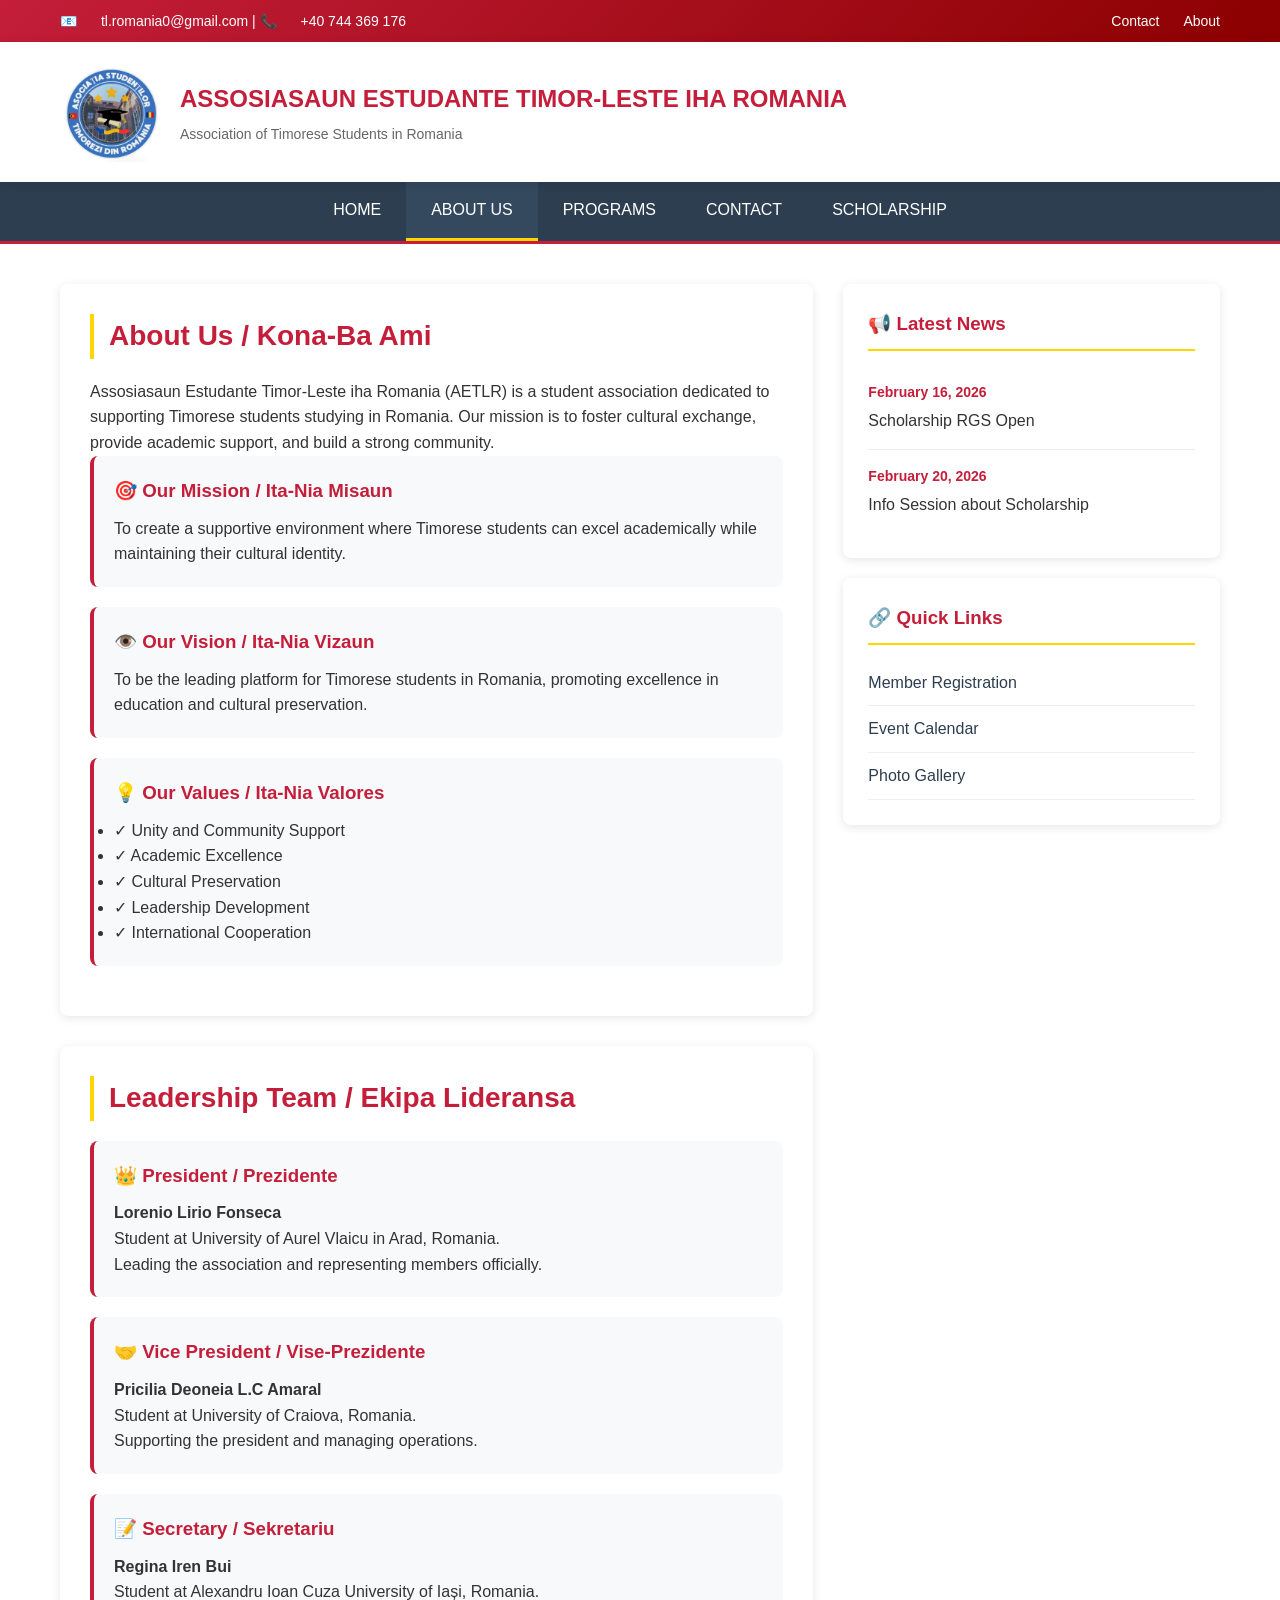
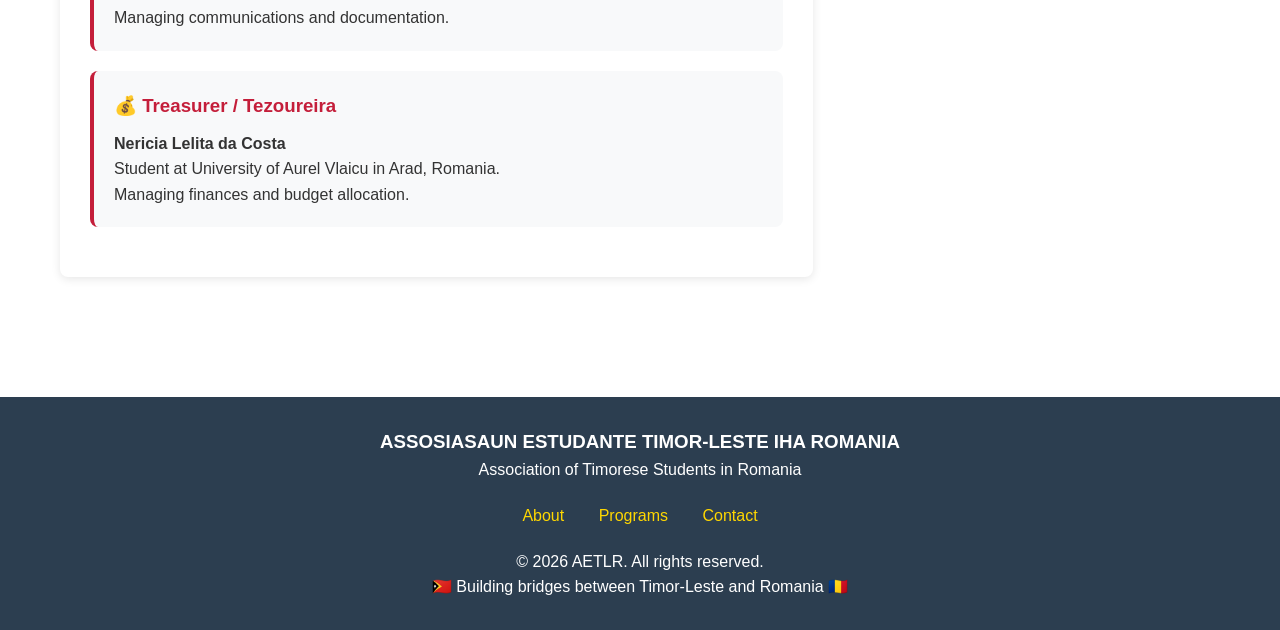
==== about.html @ 6a15924a "Add files via upload" ====
<!DOCTYPE html>
<html lang="en">
<head>
    <meta charset="UTF-8">
    <meta name="viewport" content="width=device-width, initial-scale=1.0">
    <title>About Us - AETLR</title>
    <link rel="stylesheet" href="style.css">
</head>
<body>

    <!-- Top Header Bar -->
    <div class="top-header">
        <div class="container">
            <div>
                📧 <a href="mailto:tl.romania0@gmail.com">tl.romania0@gmail.com</a> |
                📞 <a href="tel:+744369176">+40 744 369 176</a>
            </div>
            <div>
                <a href="contact.html">Contact</a>
                <a href="about.html">About</a>
            </div>
        </div>
    </div>

    <!-- Main Header -->
    <header>
        <div class="header-content">
            <div class="logo-section">
                <img src="Asociatia Studentilor Timorezi Din Romania.jpeg" alt="AETLR Logo" class="logo">
                <div class="title-section">
                    <h1>ASSOSIASAUN ESTUDANTE TIMOR-LESTE IHA ROMANIA</h1>
                
                    <p>Association of Timorese Students in Romania</p>
                </div>
            </div>
        </div>
    </header>

    <!-- Navigation -->
    <nav>
        <div class="nav-container">
            <a href="index.html">HOME</a>
            <a href="about.html" class="active">ABOUT US</a>
            <a href="programs.html">PROGRAMS</a>

            <a href="contact.html">CONTACT</a>
            <a href="scholarship.html">SCHOLARSHIP</a>
        </div>
    </nav>

    <!-- Main Content -->
    <div class="content-grid">
        <div class="main-content">

            <!-- About Section -->
            <section>
                <h2>About Us / Kona-Ba Ami</h2>
                <p>
                    Assosiasaun Estudante Timor-Leste iha Romania (AETLR) is a student association dedicated to supporting Timorese students studying in Romania. Our mission is to foster cultural exchange, provide academic support, and build a strong community.
                </p>

                <div class="card">
                    <h3>🎯 Our Mission / Ita-Nia Misaun</h3>
                    <p>To create a supportive environment where Timorese students can excel academically while maintaining their cultural identity.</p>
                </div>

                <div class="card">
                    <h3>👁️ Our Vision / Ita-Nia Vizaun</h3>
                    <p>To be the leading platform for Timorese students in Romania, promoting excellence in education and cultural preservation.</p>
                </div>

                <div class="card">
                    <h3>💡 Our Values / Ita-Nia Valores</h3>
                    <ul>
                        <li>✓ Unity and Community Support</li>
                        <li>✓ Academic Excellence</li>
                        <li>✓ Cultural Preservation</li>
                        <li>✓ Leadership Development</li>
                        <li>✓ International Cooperation</li>
                    </ul>
                </div>
            </section>

            <!-- Leadership Section -->
            <section>
                <h2>Leadership Team / Ekipa Lideransa</h2>

                <div class="card">
                    <h3>👑 President / Prezidente</h3>
                    <p><strong>Lorenio Lirio Fonseca</strong></p>
                    <p>Student at University of Aurel Vlaicu in Arad, Romania.</p>
                    <p>Leading the association and representing members officially.</p>
                </div>

                <div class="card">
                    <h3>🤝 Vice President / Vise-Prezidente</h3>
                    <p><strong>Pricilia Deoneia L.C Amaral</strong></p>
                    <p>Student at University of Craiova, Romania.</p>
                    <p>Supporting the president and managing operations.</p>
                </div>

                <div class="card">
                    <h3>📝 Secretary / Sekretariu</h3>
                    <p><strong>Regina Iren Bui</strong></p>
                    <p>Student at Alexandru Ioan Cuza University of Iași, Romania.</p>
                    <p>Managing communications and documentation.</p>
                </div>

                <div class="card">
                    <h3>💰 Treasurer / Tezoureira</h3>
                    <p><strong>Nericia Lelita da Costa</strong></p>
                    <p>Student at University of Aurel Vlaicu in Arad, Romania.</p>
                    <p>Managing finances and budget allocation.</p>
                </div>
            </section>

        </div>

        <!-- Sidebar -->
        <aside class="sidebar">
            <div class="sidebar-box">
                <h3>📢 Latest News</h3>
                <div class="news-item">
                    <p class="news-date">February 16, 2026</p>
                    <p>Scholarship RGS Open</p>
                </div>
                <div class="news-item">
                    <p class="news-date">February 20, 2026</p>
                    <p>Info Session about Scholarship</p>
                </div>
            </div>

            <div class="sidebar-box">
                <h3>🔗 Quick Links</h3>
                <ul>
                    <li><a href="#">Member Registration</a></li>
                    <li><a href="events.html">Event Calendar</a></li>
                    <li><a href="gallery.html">Photo Gallery</a></li>
                </ul>
            </div>
        </aside>
    </div>

    <!-- Footer -->
    <footer>
        <h3>ASSOSIASAUN ESTUDANTE TIMOR-LESTE IHA ROMANIA</h3>
        <p>Association of Timorese Students in Romania</p>

        <div class="footer-links">
            <a href="about.html">About</a>
            <a href="programs.html">Programs</a>
            <a href="contact.html">Contact</a>
        </div>

        <p>&copy; 2026 AETLR. All rights reserved.</p>
        <p>🇹🇱 Building bridges between Timor-Leste and Romania 🇷🇴</p>
    </footer>

</body>
</html>
---- style.css ----
* {
    margin: 0;
    padding: 0;
    box-sizing: border-box;
}

body {
    font-family: 'Segoe UI', Tahoma, Geneva, Verdana, sans-serif;
    line-height: 1.6;
    color: #333;
}

/* Top Header Bar */
.top-header {
    background: linear-gradient(135deg, #c41e3a 0%, #8b0000 100%);
    color: white;
    padding: 10px 0;
    font-size: 14px;
}

.top-header .container {
    max-width: 1200px;
    margin: 0 auto;
    padding: 0 20px;
    display: flex;
    justify-content: space-between;
    align-items: center;
}

.top-header a {
    color: white;
    text-decoration: none;
    margin-left: 20px;
}

/* Main Header */
header {
    background: white;
    box-shadow: 0 2px 10px rgba(0,0,0,0.1);
    position: sticky;
    top: 0;
    z-index: 1000;
}

.header-content {
    max-width: 1200px;
    margin: 0 auto;
    padding: 20px;
    display: flex;
    align-items: center;
    justify-content: space-between;
}

.logo-section {
    display: flex;
    align-items: center;
    gap: 20px;
}

.logo {
    width: 100px;
    height: 100px;
    object-fit: contain;
}

.title-section h1 {
    color: #c41e3a;
    font-size: 24px;
    font-weight: bold;
    margin-bottom: 5px;
}

.title-section p {
    color: #666;
    font-size: 14px;
}

/* Navigation */
nav {
    background: #2c3e50;
    border-bottom: 3px solid #c41e3a;
}

.nav-container {
    max-width: 1200px;
    margin: 0 auto;
    display: flex;
    justify-content: center;
}

nav a {
    color: white;
    text-decoration: none;
    padding: 15px 25px;
    display: inline-block;
    transition: all 0.3s;
    border-bottom: 3px solid transparent;
}

nav a:hover,
nav a.active {
    background: #34495e;
    border-bottom: 3px solid #ffd700;
}

/* UPDATED HERO SECTION WITH RO CITY BACKGROUND */
.hero {
    /* Updated path to use your uploaded image */
    /* Added a dark gradient overlay so the white text stays readable */
    background: linear-gradient(rgba(0, 0, 0, 0.6), rgba(0, 0, 0, 0.6)), 
                url('RO City.jpeg') center/cover no-repeat;
    color: white;
    text-align: center;
    padding: 100px 20px; /* Increased padding for a better look */
    background-attachment: fixed; /* Optional: adds a parallax effect */
}

.hero h2 {
    font-size: 42px;
    margin-bottom: 20px;
    text-shadow: 2px 2px 8px rgba(0,0,0,0.7);
}

.hero p {
    font-size: 18px;
    max-width: 800px;
    margin: 0 auto;
    text-shadow: 1px 1px 4px rgba(0,0,0,0.7);
}

/* Container */
.container {
    max-width: 1200px;
    margin: 0 auto;
    padding: 0 20px;
}

/* Main Content Grid */
.content-grid {
    display: grid;
    grid-template-columns: 2fr 1fr;
    gap: 30px;
    padding: 40px 20px;
    max-width: 1200px;
    margin: 0 auto;
}

/* Sections */
section {
    background: white;
    padding: 30px;
    border-radius: 8px;
    box-shadow: 0 2px 10px rgba(0,0,0,0.1);
    margin-bottom: 30px;
}

section h2 {
    color: #c41e3a;
    border-left: 4px solid #ffd700;
    padding-left: 15px;
    margin-bottom: 20px;
    font-size: 28px;
}

section h3 {
    color: #2c3e50;
    margin-top: 20px;
    margin-bottom: 10px;
}

/* Cards */
.card {
    background: #f8f9fa;
    padding: 20px;
    border-radius: 8px;
    margin-bottom: 20px;
    border-left: 4px solid #c41e3a;
    transition: transform 0.3s;
}

.card:hover {
    transform: translateX(5px);
    box-shadow: 0 4px 15px rgba(0,0,0,0.1);
}

.card h3 {
    color: #c41e3a;
    margin-top: 0;
}

/* Sidebar */
.sidebar {
    display: flex;
    flex-direction: column;
    gap: 20px;
}

.sidebar-box {
    background: white;
    padding: 25px;
    border-radius: 8px;
    box-shadow: 0 2px 10px rgba(0,0,0,0.1);
}

.sidebar-box h3 {
    color: #c41e3a;
    margin-bottom: 15px;
    padding-bottom: 10px;
    border-bottom: 2px solid #ffd700;
}

.sidebar-box ul {
    list-style: none;
}

.sidebar-box ul li {
    padding: 10px 0;
    border-bottom: 1px solid #eee;
}

.sidebar-box ul li a {
    color: #2c3e50;
    text-decoration: none;
    transition: color 0.3s;
}

.sidebar-box ul li a:hover {
    color: #c41e3a;
}

/* News/Events Items */
.news-item {
    padding: 15px 0;
    border-bottom: 1px solid #eee;
}

.news-item:last-child {
    border-bottom: none;
}

.news-date {
    color: #c41e3a;
    font-weight: bold;
    font-size: 14px;
    display: block;
    margin-bottom: 5px;
}

/* Footer */
footer {
    background: #2c3e50;
    color: white;
    text-align: center;
    padding: 30px 20px;
    margin-top: 50px;
}

.footer-links {
    margin: 20px 0;
}

.footer-links a {
    color: #ffd700;
    text-decoration: none;
    margin: 0 15px;
}

.footer-links a:hover {
    text-decoration: underline;
}

/* Buttons */
.btn {
    display: inline-block;
    padding: 12px 30px;
    background: #c41e3a;
    color: white;
    text-decoration: none;
    border-radius: 5px;
    transition: background 0.3s;
    margin-top: 15px;
    border: none;
    cursor: pointer;
    font-size: 16px;
}

.btn:hover {
    background: #8b0000;
}

/* Responsive */
@media (max-width: 768px) {
    .header-content {
        flex-direction: column;
        text-align: center;
    }

    .content-grid {
        grid-template-columns: 1fr;
    }

    .hero h2 {
        font-size: 28px;
    }

    .hero p {
        font-size: 16px;
    }
}
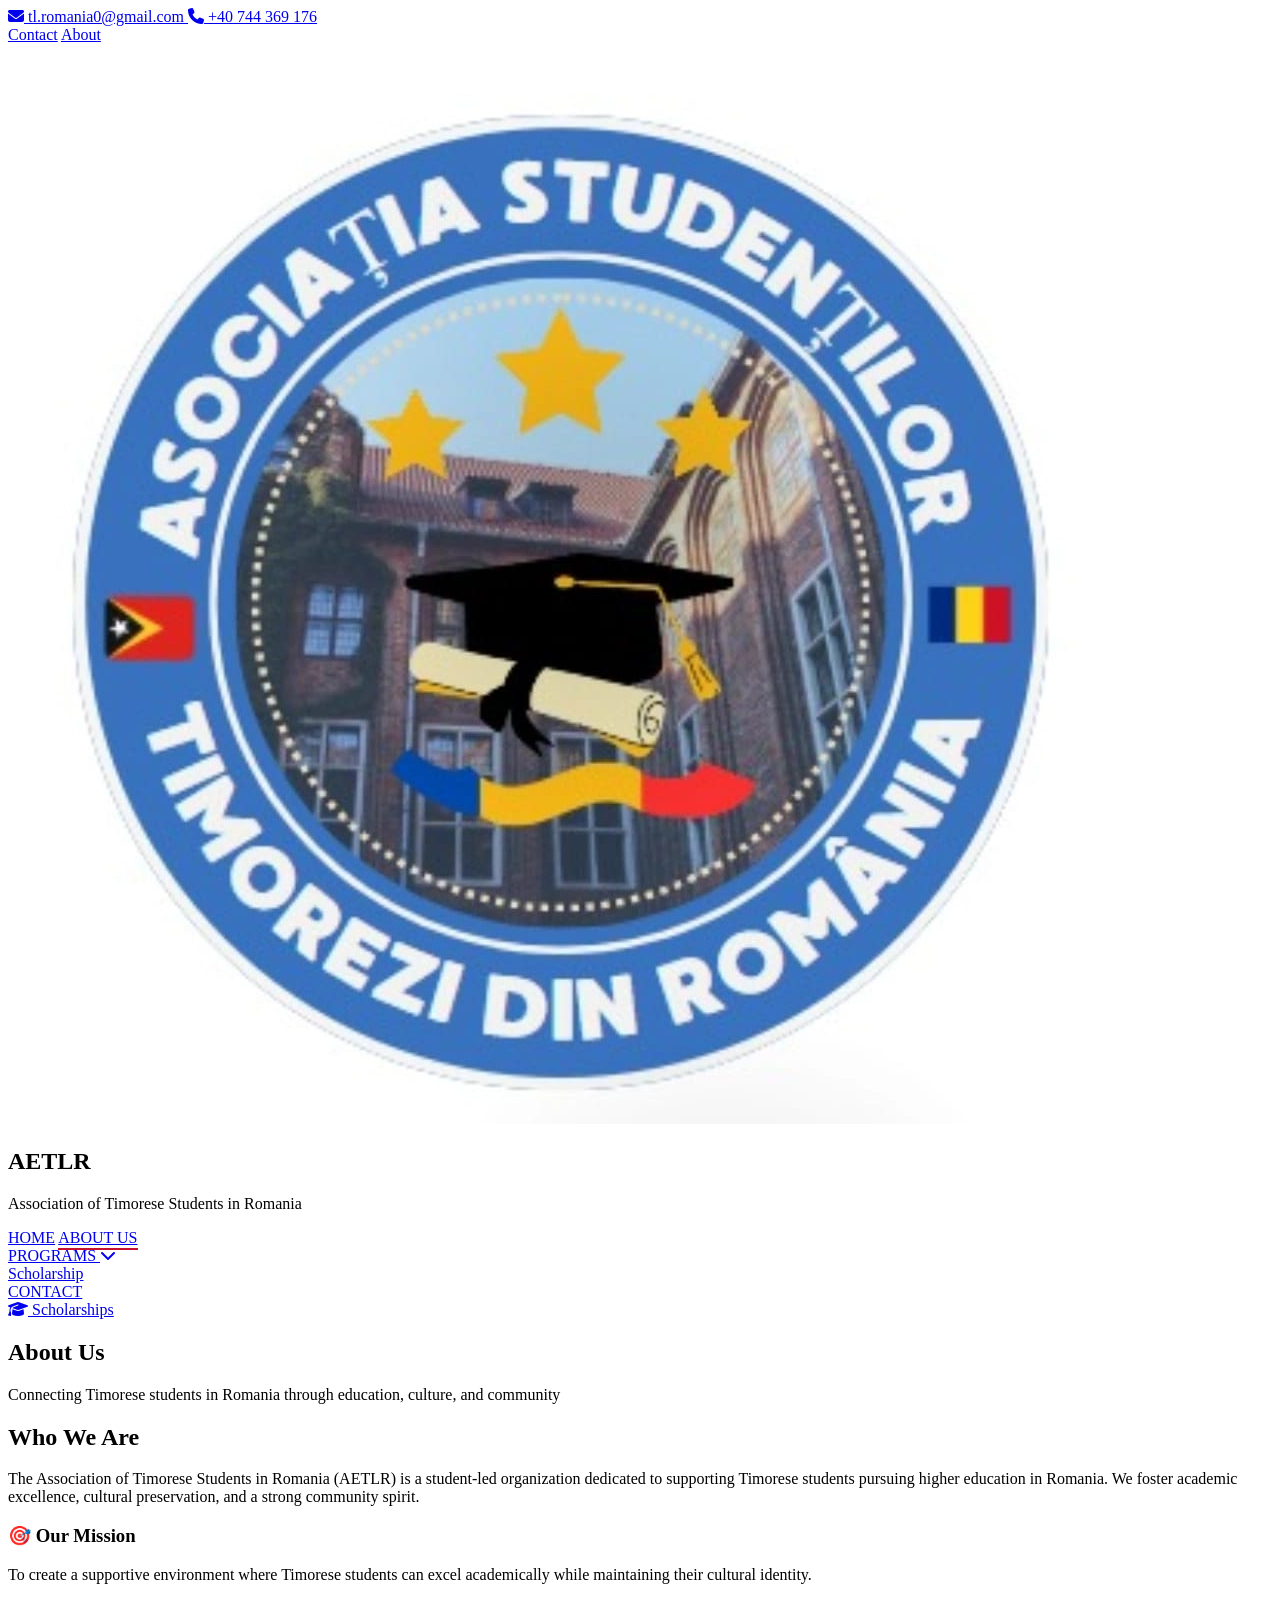
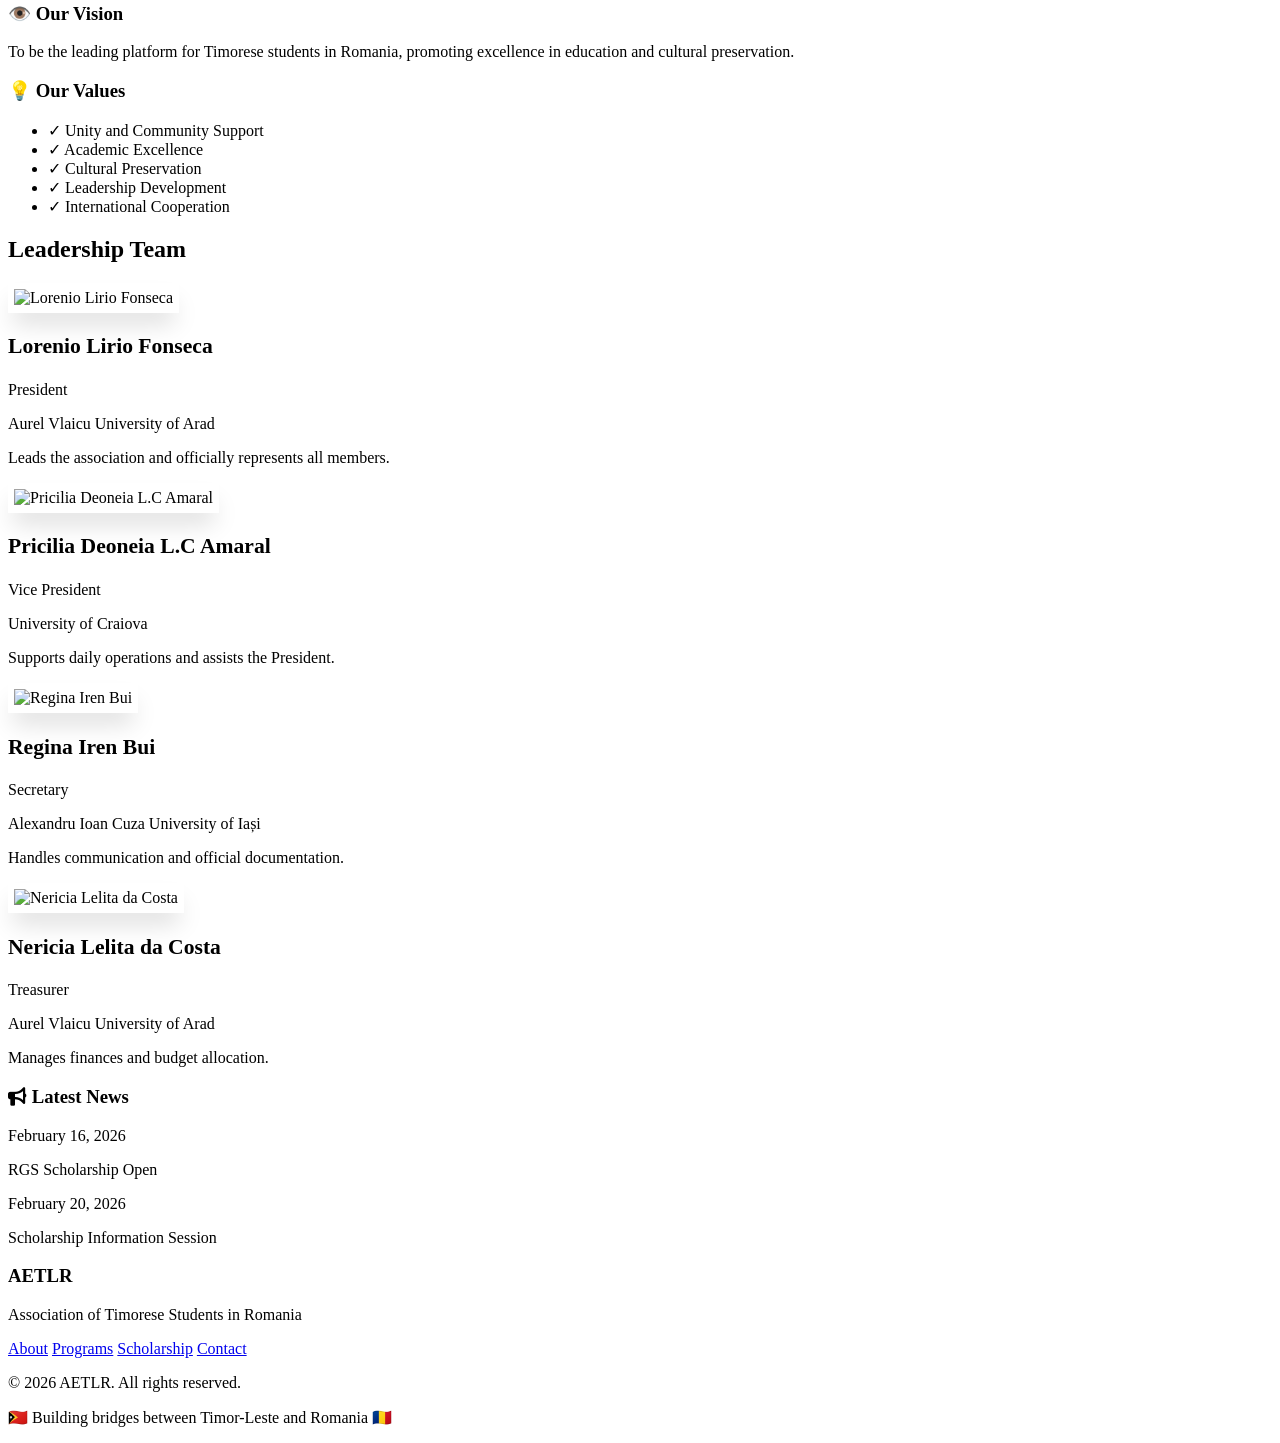
==== commit 9d7accdf: "Update about.html" ====
--- a/about.html
+++ b/about.html
@@ -4,157 +4,327 @@
     <meta charset="UTF-8">
     <meta name="viewport" content="width=device-width, initial-scale=1.0">
     <title>About Us - AETLR</title>
-    <link rel="stylesheet" href="style.css">
+    <meta name="description" content="Learn about the Association of Timorese Students in Romania">
+    <script src="https://cdn.tailwindcss.com"></script>
+    <link rel="stylesheet" href="https://cdnjs.cloudflare.com/ajax/libs/font-awesome/6.6.0/css/all.min.css">
+    <style>
+        :root {
+            --primary: #0A2540;
+            --accent: #C8102E;
+        }
+
+        * {
+            transition: all 0.4s cubic-bezier(0.4, 0, 0.2, 1);
+        }
+
+        /* Custom Cursor */
+        .cursor {
+            position: fixed;
+            width: 24px;
+            height: 24px;
+            border: 2px solid #C8102E;
+            border-radius: 50%;
+            pointer-events: none;
+            z-index: 9999;
+            mix-blend-mode: difference;
+            transform: translate(-50%, -50%);
+            display: none;
+        }
+
+        .cursor-dot {
+            position: fixed;
+            width: 8px;
+            height: 8px;
+            background: #C8102E;
+            border-radius: 50%;
+            pointer-events: none;
+            z-index: 9999;
+            transform: translate(-50%, -50%);
+            display: none;
+        }
+
+        body:hover .cursor,
+        body:hover .cursor-dot {
+            display: block;
+        }
+
+        .nav-link {
+            position: relative;
+        }
+        .nav-link:after {
+            content: '';
+            position: absolute;
+            width: 0;
+            height: 2px;
+            bottom: -4px;
+            left: 0;
+            background: #C8102E;
+            transition: width 0.3s ease;
+        }
+        .nav-link:hover:after,
+        .nav-link.active:after {
+            width: 100%;
+        }
+
+        .leader-card {
+            transition: all 0.4s ease;
+        }
+        .leader-card:hover {
+            transform: translateY(-15px);
+            box-shadow: 0 30px 60px -15px rgb(0 0 0 / 0.15);
+        }
+
+        /* LEADERSHIP TEAM - BIGGER SIZE */
+        .leader-img {
+            width: 200px;
+            height: 200px;
+            object-fit: cover;
+            border: 6px solid #fff;
+            box-shadow: 0 15px 25px -5px rgb(0 0 0 / 0.15);
+        }
+
+        .leader-name {
+            font-size: 1.35rem;
+            font-weight: 700;
+        }
+    </style>
 </head>
-<body>
-
-    <!-- Top Header Bar -->
-    <div class="top-header">
-        <div class="container">
-            <div>
-                📧 <a href="mailto:tl.romania0@gmail.com">tl.romania0@gmail.com</a> |
-                📞 <a href="tel:+744369176">+40 744 369 176</a>
-            </div>
-            <div>
-                <a href="contact.html">Contact</a>
-                <a href="about.html">About</a>
+<body class="bg-gray-50 font-sans text-gray-800 overflow-x-hidden">
+
+    <!-- Custom Cursor -->
+    <div class="cursor"></div>
+    <div class="cursor-dot"></div>
+
+    <!-- Top Header -->
+    <div class="bg-white border-b py-3 text-sm">
+        <div class="max-w-7xl mx-auto px-6 flex justify-between items-center">
+            <div class="flex items-center gap-6">
+                <a href="mailto:tl.romania0@gmail.com" class="flex items-center gap-2 hover:text-red-600">
+                    <i class="fas fa-envelope"></i> tl.romania0@gmail.com
+                </a>
+                <a href="tel:+40744369176" class="flex items-center gap-2 hover:text-red-600">
+                    <i class="fas fa-phone"></i> +40 744 369 176
+                </a>
+            </div>
+            <div class="flex gap-6">
+                <a href="contact.html" class="hover:text-red-600">Contact</a>
+                <a href="about.html" class="text-red-600 font-medium">About</a>
             </div>
         </div>
     </div>
 
-    <!-- Main Header -->
-    <header>
-        <div class="header-content">
-            <div class="logo-section">
-                <img src="Asociatia Studentilor Timorezi Din Romania.jpeg" alt="AETLR Logo" class="logo">
-                <div class="title-section">
-                    <h1>ASSOSIASAUN ESTUDANTE TIMOR-LESTE IHA ROMANIA</h1>
+    <!-- Navbar -->
+    <nav class="bg-white shadow-md sticky top-0 z-50">
+        <div class="max-w-7xl mx-auto px-6 py-5 flex justify-between items-center">
+            <div class="flex items-center gap-4">
+                <img src="Asociatia Studentilor Timorezi Din Romania.jpeg" alt="AETLR Logo" class="w-12 h-12 rounded-xl object-cover">
+                <div>
+                    <h1 class="text-xl font-bold text-gray-900">AETLR</h1>
+                    <p class="text-xs text-gray-500">Association of Timorese Students in Romania</p>
+                </div>
+            </div>
+
+            <div class="hidden md:flex items-center gap-8 text-sm font-medium">
+                <a href="index.html" class="nav-link text-gray-700 hover:text-red-600">HOME</a>
+                <a href="about.html" class="nav-link text-red-600 active">ABOUT US</a>
                 
-                    <p>Association of Timorese Students in Romania</p>
+                <div class="relative group">
+                    <a href="programs.html" class="nav-link text-gray-700 hover:text-red-600 flex items-center gap-1">
+                        PROGRAMS <i class="fas fa-chevron-down text-xs"></i>
+                    </a>
+                    <div class="absolute hidden group-hover:block bg-white shadow-xl rounded-2xl py-3 px-6 w-52 mt-3 z-50">
+                        <a href="scholarship.html" class="block py-2 hover:text-red-600">Scholarship</a>
+                    </div>
                 </div>
-            </div>
-        </div>
-    </header>
-
-    <!-- Navigation -->
-    <nav>
-        <div class="nav-container">
-            <a href="index.html">HOME</a>
-            <a href="about.html" class="active">ABOUT US</a>
-            <a href="programs.html">PROGRAMS</a>
-
-            <a href="contact.html">CONTACT</a>
-            <a href="scholarship.html">SCHOLARSHIP</a>
+
+                <a href="contact.html" class="nav-link text-gray-700 hover:text-red-600">CONTACT</a>
+            </div>
+
+            <a href="scholarship.html" class="bg-red-600 text-white px-6 py-3 rounded-2xl font-semibold flex items-center gap-2 hover:scale-105">
+                <i class="fas fa-graduation-cap"></i> Scholarships
+            </a>
         </div>
     </nav>
 
+    <!-- Hero -->
+    <section class="bg-gradient-to-br from-[#0A2540] to-[#1E3A5F] text-white py-24">
+        <div class="max-w-7xl mx-auto px-6 text-center">
+            <h1 class="text-5xl md:text-6xl font-bold mb-6">About Us</h1>
+            <p class="text-xl max-w-2xl mx-auto opacity-90">
+                Connecting Timorese students in Romania through education, culture, and community
+            </p>
+        </div>
+    </section>
+
     <!-- Main Content -->
-    <div class="content-grid">
-        <div class="main-content">
-
-            <!-- About Section -->
-            <section>
-                <h2>About Us / Kona-Ba Ami</h2>
-                <p>
-                    Assosiasaun Estudante Timor-Leste iha Romania (AETLR) is a student association dedicated to supporting Timorese students studying in Romania. Our mission is to foster cultural exchange, provide academic support, and build a strong community.
-                </p>
-
-                <div class="card">
-                    <h3>🎯 Our Mission / Ita-Nia Misaun</h3>
-                    <p>To create a supportive environment where Timorese students can excel academically while maintaining their cultural identity.</p>
+    <div class="max-w-7xl mx-auto px-6 py-20">
+        <div class="grid md:grid-cols-12 gap-12">
+
+            <!-- Left Content -->
+            <div class="md:col-span-8 space-y-16">
+
+                <!-- About Section -->
+                <section>
+                    <h2 class="text-4xl font-bold mb-6">Who We Are</h2>
+                    <p class="text-lg leading-relaxed text-gray-600">
+                        The Association of Timorese Students in Romania (AETLR) is a student-led organization 
+                        dedicated to supporting Timorese students pursuing higher education in Romania. 
+                        We foster academic excellence, cultural preservation, and a strong community spirit.
+                    </p>
+
+                    <div class="grid md:grid-cols-3 gap-6 mt-12">
+                        <div class="card bg-white p-8 rounded-3xl shadow-sm border">
+                            <h3 class="text-2xl font-semibold mb-4 text-red-600">🎯 Our Mission</h3>
+                            <p class="text-gray-600">To create a supportive environment where Timorese students can excel academically while maintaining their cultural identity.</p>
+                        </div>
+                        <div class="card bg-white p-8 rounded-3xl shadow-sm border">
+                            <h3 class="text-2xl font-semibold mb-4 text-red-600">👁️ Our Vision</h3>
+                            <p class="text-gray-600">To be the leading platform for Timorese students in Romania, promoting excellence in education and cultural preservation.</p>
+                        </div>
+                        <div class="card bg-white p-8 rounded-3xl shadow-sm border">
+                            <h3 class="text-2xl font-semibold mb-4 text-red-600">💡 Our Values</h3>
+                            <ul class="space-y-3 text-gray-600">
+                                <li>✓ Unity and Community Support</li>
+                                <li>✓ Academic Excellence</li>
+                                <li>✓ Cultural Preservation</li>
+                                <li>✓ Leadership Development</li>
+                                <li>✓ International Cooperation</li>
+                            </ul>
+                        </div>
+                    </div>
+                </section>
+
+                <!-- Leadership Team - BIGGER -->
+                <section>
+                    <h2 class="text-4xl font-bold mb-12">Leadership Team</h2>
+                    
+                    <div class="grid md:grid-cols-2 gap-10">
+
+                        <!-- President -->
+                        <div class="leader-card bg-white rounded-3xl shadow-sm overflow-hidden text-center">
+                            <div class="pt-10">
+                                <img src="./ori.jpeg" 
+                                     alt="Lorenio Lirio Fonseca" 
+                                     class="leader-img mx-auto rounded-full">
+                            </div>
+                            <div class="p-8">
+                                <h3 class="leader-name">Lorenio Lirio Fonseca</h3>
+                                <p class="text-red-600 font-semibold text-lg">President</p>
+                                <p class="text-sm text-gray-500 mt-1">Aurel Vlaicu University of Arad</p>
+                                <p class="mt-5 text-gray-600">
+                                    Leads the association and officially represents all members.
+                                </p>
+                            </div>
+                        </div>
+
+                        <!-- Vice President -->
+                        <div class="leader-card bg-white rounded-3xl shadow-sm overflow-hidden text-center">
+                            <div class="pt-10">
+                                <img src="./Luna.jpeg" 
+                                     alt="Pricilia Deoneia L.C Amaral" 
+                                     class="leader-img mx-auto rounded-full">
+                            </div>
+                            <div class="p-8">
+                                <h3 class="leader-name">Pricilia Deoneia L.C Amaral</h3>
+                                <p class="text-red-600 font-semibold text-lg">Vice President</p>
+                                <p class="text-sm text-gray-500 mt-1">University of Craiova</p>
+                                <p class="mt-5 text-gray-600">
+                                    Supports daily operations and assists the President.
+                                </p>
+                            </div>
+                        </div>
+
+                        <!-- Secretary -->
+                        <div class="leader-card bg-white rounded-3xl shadow-sm overflow-hidden text-center">
+                            <div class="pt-10">
+                                <img src="./Irene.jpeg" 
+                                     alt="Regina Iren Bui" 
+                                     class="leader-img mx-auto rounded-full">
+                            </div>
+                            <div class="p-8">
+                                <h3 class="leader-name">Regina Iren Bui</h3>
+                                <p class="text-red-600 font-semibold text-lg">Secretary</p>
+                                <p class="text-sm text-gray-500 mt-1">Alexandru Ioan Cuza University of Iași</p>
+                                <p class="mt-5 text-gray-600">
+                                    Handles communication and official documentation.
+                                </p>
+                            </div>
+                        </div>
+
+                        <!-- Treasurer -->
+                        <div class="leader-card bg-white rounded-3xl shadow-sm overflow-hidden text-center">
+                            <div class="pt-10">
+                                <img src="./Nericia.jpeg" 
+                                     alt="Nericia Lelita da Costa" 
+                                     class="leader-img mx-auto rounded-full">
+                            </div>
+                            <div class="p-8">
+                                <h3 class="leader-name">Nericia Lelita da Costa</h3>
+                                <p class="text-red-600 font-semibold text-lg">Treasurer</p>
+                                <p class="text-sm text-gray-500 mt-1">Aurel Vlaicu University of Arad</p>
+                                <p class="mt-5 text-gray-600">
+                                    Manages finances and budget allocation.
+                                </p>
+                            </div>
+                        </div>
+
+                    </div>
+                </section>
+            </div>
+
+            <!-- Sidebar -->
+            <div class="md:col-span-4 space-y-8">
+                <div class="bg-white rounded-3xl p-8 shadow-sm">
+                    <h3 class="text-2xl font-semibold mb-6 flex items-center gap-3">
+                        <i class="fas fa-bullhorn text-red-600"></i> Latest News
+                    </h3>
+                    <div class="space-y-6">
+                        <div>
+                            <p class="text-xs text-gray-500">February 16, 2026</p>
+                            <p class="font-medium">RGS Scholarship Open</p>
+                        </div>
+                        <div>
+                            <p class="text-xs text-gray-500">February 20, 2026</p>
+                            <p class="font-medium">Scholarship Information Session</p>
+                        </div>
+                    </div>
                 </div>
-
-                <div class="card">
-                    <h3>👁️ Our Vision / Ita-Nia Vizaun</h3>
-                    <p>To be the leading platform for Timorese students in Romania, promoting excellence in education and cultural preservation.</p>
-                </div>
-
-                <div class="card">
-                    <h3>💡 Our Values / Ita-Nia Valores</h3>
-                    <ul>
-                        <li>✓ Unity and Community Support</li>
-                        <li>✓ Academic Excellence</li>
-                        <li>✓ Cultural Preservation</li>
-                        <li>✓ Leadership Development</li>
-                        <li>✓ International Cooperation</li>
-                    </ul>
-                </div>
-            </section>
-
-            <!-- Leadership Section -->
-            <section>
-                <h2>Leadership Team / Ekipa Lideransa</h2>
-
-                <div class="card">
-                    <h3>👑 President / Prezidente</h3>
-                    <p><strong>Lorenio Lirio Fonseca</strong></p>
-                    <p>Student at University of Aurel Vlaicu in Arad, Romania.</p>
-                    <p>Leading the association and representing members officially.</p>
-                </div>
-
-                <div class="card">
-                    <h3>🤝 Vice President / Vise-Prezidente</h3>
-                    <p><strong>Pricilia Deoneia L.C Amaral</strong></p>
-                    <p>Student at University of Craiova, Romania.</p>
-                    <p>Supporting the president and managing operations.</p>
-                </div>
-
-                <div class="card">
-                    <h3>📝 Secretary / Sekretariu</h3>
-                    <p><strong>Regina Iren Bui</strong></p>
-                    <p>Student at Alexandru Ioan Cuza University of Iași, Romania.</p>
-                    <p>Managing communications and documentation.</p>
-                </div>
-
-                <div class="card">
-                    <h3>💰 Treasurer / Tezoureira</h3>
-                    <p><strong>Nericia Lelita da Costa</strong></p>
-                    <p>Student at University of Aurel Vlaicu in Arad, Romania.</p>
-                    <p>Managing finances and budget allocation.</p>
-                </div>
-            </section>
-
-        </div>
-
-        <!-- Sidebar -->
-        <aside class="sidebar">
-            <div class="sidebar-box">
-                <h3>📢 Latest News</h3>
-                <div class="news-item">
-                    <p class="news-date">February 16, 2026</p>
-                    <p>Scholarship RGS Open</p>
-                </div>
-                <div class="news-item">
-                    <p class="news-date">February 20, 2026</p>
-                    <p>Info Session about Scholarship</p>
-                </div>
-            </div>
-
-            <div class="sidebar-box">
-                <h3>🔗 Quick Links</h3>
-                <ul>
-                    <li><a href="#">Member Registration</a></li>
-                    <li><a href="events.html">Event Calendar</a></li>
-                    <li><a href="gallery.html">Photo Gallery</a></li>
-                </ul>
-            </div>
-        </aside>
+            </div>
+        </div>
     </div>
 
     <!-- Footer -->
-    <footer>
-        <h3>ASSOSIASAUN ESTUDANTE TIMOR-LESTE IHA ROMANIA</h3>
-        <p>Association of Timorese Students in Romania</p>
-
-        <div class="footer-links">
-            <a href="about.html">About</a>
-            <a href="programs.html">Programs</a>
-            <a href="contact.html">Contact</a>
-        </div>
-
-        <p>&copy; 2026 AETLR. All rights reserved.</p>
-        <p>🇹🇱 Building bridges between Timor-Leste and Romania 🇷🇴</p>
+    <footer class="bg-[#0A2540] text-white py-16">
+        <div class="max-w-7xl mx-auto px-6 text-center">
+            <h3 class="text-3xl font-bold mb-2">AETLR</h3>
+            <p class="text-gray-400 mb-8">Association of Timorese Students in Romania</p>
+            
+            <div class="flex flex-wrap justify-center gap-8 text-sm mb-10">
+                <a href="about.html" class="hover:text-red-400">About</a>
+                <a href="programs.html" class="hover:text-red-400">Programs</a>
+                <a href="scholarship.html" class="hover:text-red-400">Scholarship</a>
+                <a href="contact.html" class="hover:text-red-400">Contact</a>
+            </div>
+
+            <p class="text-sm text-gray-400">© 2026 AETLR. All rights reserved.</p>
+            <p class="text-sm text-gray-500 mt-2">🇹🇱 Building bridges between Timor-Leste and Romania 🇷🇴</p>
+        </div>
     </footer>
 
+    <script>
+        // Custom Cursor
+        const cursor = document.querySelector('.cursor');
+        const cursorDot = document.querySelector('.cursor-dot');
+
+        document.addEventListener('mousemove', (e) => {
+            cursor.style.left = e.clientX + 'px';
+            cursor.style.top = e.clientY + 'px';
+            cursorDot.style.left = e.clientX + 'px';
+            cursorDot.style.top = e.clientY + 'px';
+        });
+
+        document.addEventListener('mousedown', () => cursor.style.transform = 'translate(-50%, -50%) scale(0.6)');
+        document.addEventListener('mouseup', () => cursor.style.transform = 'translate(-50%, -50%) scale(1)');
+    </script>
 </body>
-</html>+</html>
